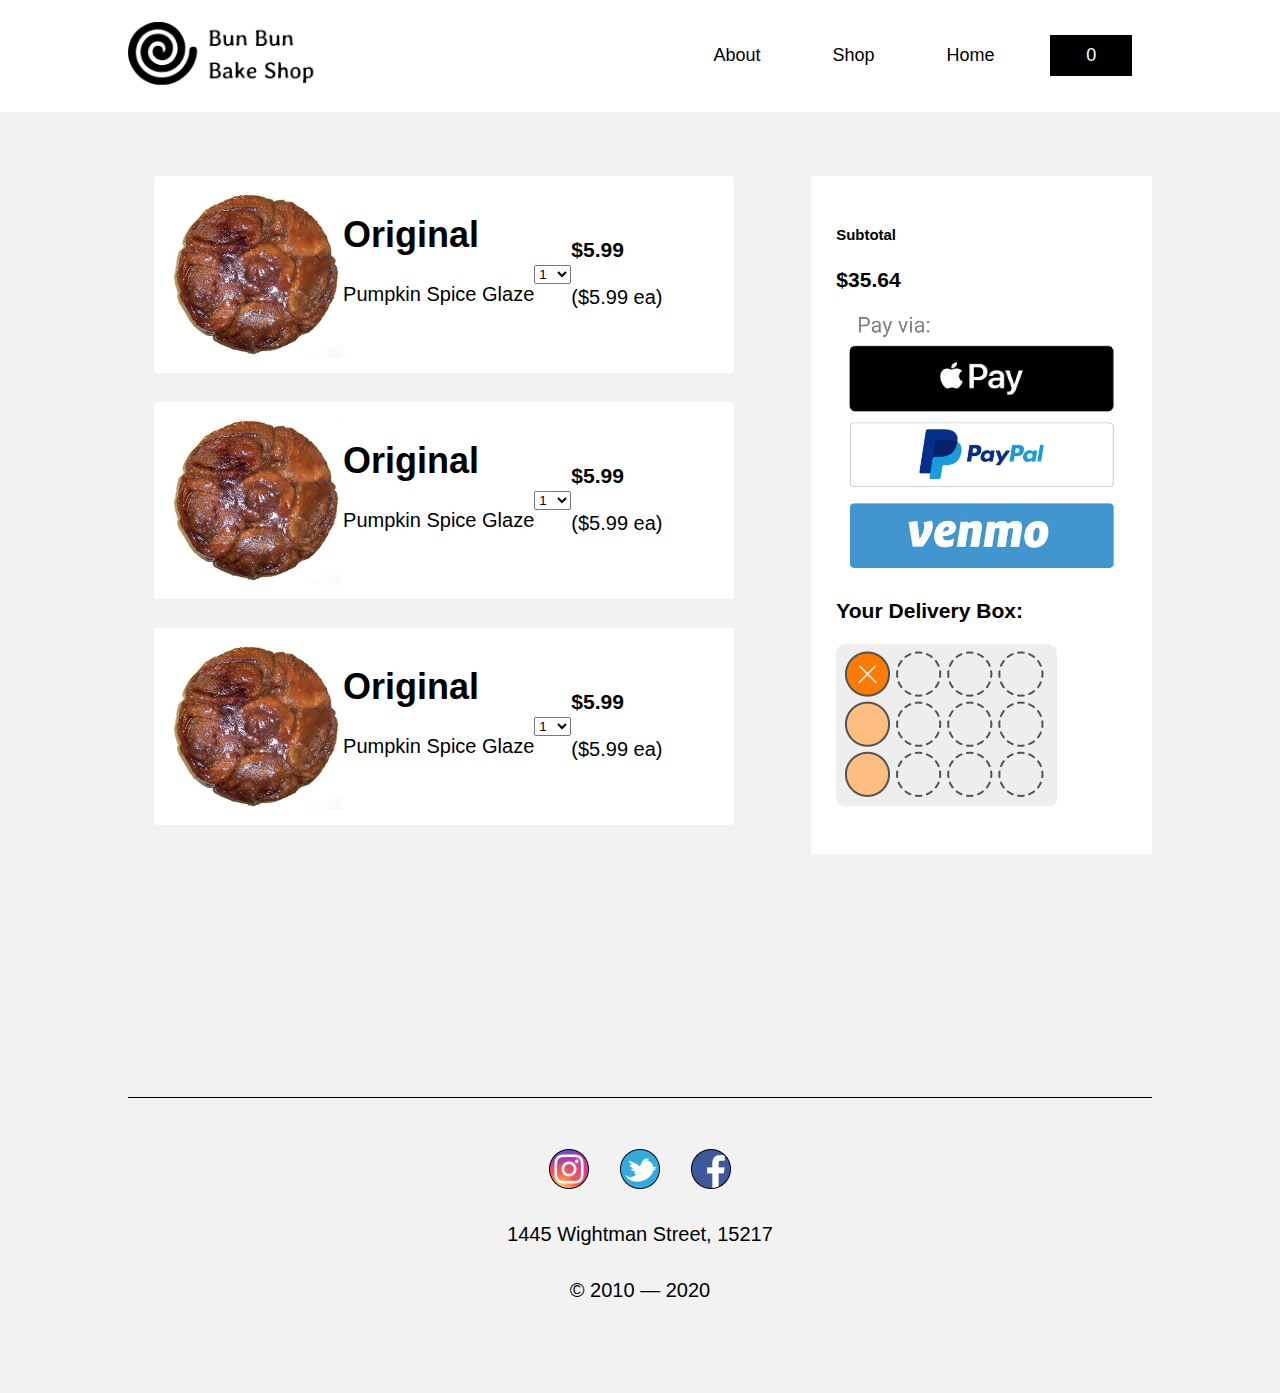
==== Cart.html @ 1db824e0 "Assignment 6A" ====
<!DOCTYPE html>
<html>
	<head>
		<title>Bun Bun Bake Shop</title>
		
		<link rel="stylesheet" type="text/css" href="resources/reset.css">
		<link rel="stylesheet" type="text/css" href="resources/style.css">
	</head>
</head>

<body onload="onLoad()" >
	
	<!-- Top Bar -->
	<nav>
		<div id="logo">
			<a href="index.html"><img src="resources/logo.png"></a>
		</div>
		<div id="link">
			<a  id="my_cart" href="Cart.html">My Cart: 0</a>
			<a href="index.html">Home</a>
			<a href="Shop.html">Shop</a>
			<a href="">About</a>
		</div>
		
	</nav>
	
	<!-- Callout -->
	
	
	<section class="cart">
		<!-- Left Side -->
		<div id="left">
			<!-- Card -->
			


			<div class="cart_card">
				<!-- Product Image -->
				<img src="resources/bread3.png" alt="bread">
				<!-- Title -->
				<div>
					<h1>Original</h1>
					<p>Pumpkin Spice Glaze</p>
				</div>
				
				<div id="details_cart">
					<!-- Dropdown -->
					<select>
						<option value="">1</option>
						<option value="">3</option>
						<option value="">6</option>
						<option value="">12</option>
					</select>
					<!-- Price -->
					<div>
						<h3>$5.99</h3>
						<p>($5.99 ea)</p>
					</div>
				</div>
			</div>

			<div class="cart_card">
				<!-- Product Image -->
				<img src="resources/bread3.png" alt="bread">
				<!-- Title -->
				<div>
					<h1>Original</h1>
					<p>Pumpkin Spice Glaze</p>
				</div>
				
				<div id="details_cart">
					<!-- Dropdown -->
					<select>
						<option value="">1</option>
						<option value="">3</option>
						<option value="">6</option>
						<option value="">12</option>
					</select>
					<!-- Price -->
					<div>
						<h3>$5.99</h3>
						<p>($5.99 ea)</p>
					</div>
				</div>
			</div>

			<div class="cart_card">
				<!-- Product Image -->
				<img src="resources/bread3.png" alt="bread">
				<!-- Title -->
				<div>
					<h1>Original</h1>
					<p>Pumpkin Spice Glaze</p>
				</div>
				
				<div id="details_cart">
					<!-- Dropdown -->
					<select>
						<option value="">1</option>
						<option value="">3</option>
						<option value="">6</option>
						<option value="">12</option>
					</select>
					<!-- Price -->
					<div>
						<h3>$5.99</h3>
						<p>($5.99 ea)</p>
					</div>
				</div>
			</div>




		</div>
			
			<!-- Right Side -->
			<div id="right">
				<h5>Subtotal</h5>
				<h3>$35.64</h3>
				<img id="checkout" src="resources/Checkout Button.png">
				<h3>Your Delivery Box:</h3>
				<img src="resources/Grid.png">
			</div>
			
		</section>
		
		
		
		
		
		
		<!-- Footer -->
		<footer>
			<!-- Line break -->
			<div id="line_br"></div>
			<!-- Social -->
			<div id="social">
				<img src="resources/social1.png">
				<img src="resources/social2.png">
				<img src="resources/social3.png">
			</div>
			<p>1445 Wightman Street, 15217 <br><br> © 2010 — 2020 </p>
		</footer>
	

	<script src="main.js" type="text/javascript"></script>
	</body>
</html>
---- resources/style.css ----
/* Base font */
html,
body {
	font-family: Roboto, sans-serif;
	font-size: 18px;
	margin: 0;
	background-color: #F2F2F2;
}

/* Overlay */
.overlay {
    position: fixed;
    height: 100%;
    width: 100%;
    background-color: rgba(0,0,0,0.5);
    z-index: 10;
}

/* Modal */
#modal {
    position: absolute;
    top: 40%; 
    margin:  0px 15%;
    background-color: white;
    border-radius: 5px;
    text-align: center;
    z-index: 11; /* 1px higher than the overlay layer */
    box-shadow: 2.5px 2.5px 5px 5px rgba(0,0,0,.04);
    height: 100%;
    flex-grow: 1;
}

#modal article{
		flex-flow: column;	
}
#product_image{
	width: 100%;
	height: 600px;
	background-image: url(p_spice.png);
	background-size: 100%;
	display: flex;
	flex-flow: column;
	justify-content: space-between;
	padding: 2.5% 0px;

}

#close{
	text-align: right;
	padding: 0 5%;
}

#product_info{
	text-align: left;
	margin:  0 10%;
}


#modal_LR{
	display: flex;
	flex-flow: row;
	background-color: white;
}


#modal_L{
	display: flex;
	flex-flow: column;
	justify-content: space-evenly;
	padding-bottom: 2.5%;
}

#modal_R *{
	text-align: left;
	margin:  10% 10%;
}

#modal_R img{
	width: 80%;
	margin: -5% 10%;
	margin-bottom:10%;
}

#modal_R h1, p{
	font-size: 20px;
	line-height: 140.62%;
}






/* Top bar */
	nav {
		display: flex;
		width: auto;
		background-color: white;
		color: black;
		padding: .66rem 0px;
		padding-left: 10%;
		padding-right: 10%;
		align-items: center;
	}


	nav #link{
		flex-grow: 1;
	}

	nav a{
		float: right;
		padding: 10px 2rem;
		text-decoration: none;
		color: black;
	}

	#logo a{
		padding-left: 0px;
	}

	nav a:active{
		font-weight: bold;
	}


	nav a:hover{
		font-weight: bold;
	}

	nav #logo img {
		width: 200px;
		height: auto;
	}


	#my_cart{
		background-color: black;
		color: white;
		margin: 0 2.5%;
	}

/* Splash */
	#splash {
		height: 33rem;
		background-image: url('splash.png');
		background-repeat: no-repeat;
		background-position: center;
		background-size: cover;
		display: flex;
		align-items: center;
		justify-content: flex-end;
	}

	#splash article {
		color: white;
		margin: 0px 1%;
		width: 20rem;
		padding: 2rem 3rem;
		padding-right: 10%;
		font-size: 2rem;
		justify-content: flex-end;

	}


	#splash article h1 {
		font-weight: 500;
		font-size: 42px;
		line-height: 49px;
		display: flex;
		align-items: center;
		color: #FFFFFF;
	}


	#splash article h2 {
		font-family: Roboto;
		font-style: normal;
		font-weight: normal;
		font-size: 20px;
		line-height: 28px;
		color: #FFFFFF;
	}

	#splash_button{
		border-radius: 5px;
		background-color: #EB5757; /* Red */
		border: none;
		color: white;
		padding: 15px 32px;
		text-align: center;
		text-decoration: none;
		display: inline-block;
		font-size: 18px;
	}

/* Most Popular */
	#most_popular h1{
		margin: 5% 10%;
		font-weight: 500;
		font-size: 35px;
		line-height: 41px;
		color: #000000;
	}

/* Gallery */
	#gallery {
		display: flex;
		align-content: center;
		justify-content: space-between;
		font-size: 1.1rem;
		margin: 3rem 10%;
	}

	#gallery article {
		display: flex;
		flex-flow: column nowrap;
		justify-content: space-between;
		width: 47.5%;
		background: #FFFFFF;
		border-radius: 3px;
		box-shadow: 2.5px 2.5px 5px 5px rgba(0,0,0,.04);
	}


	#gallery h1{
		width: 100%;
		padding-left: 10%;
	}


	/* Flavor Selector */
	#flavors{
		float: left;
		display: flex;
		flex-wrap: nowrap;
		overflow-x: auto;
		width: 100%;
		align-items: center;
	}

	#flavors a{
		margin-left: 5%;
		margin-right: 5%;
	}

	/* For Selecting Coarting */
	#selection{ /* Container */
		float: left;
		display: flex;
		flex-wrap: nowrap;
		overflow-x: auto;
		width: 100%;
	}


	#selection > *  { /* Content */
		flex: 0 0 auto;
		display: inline-block;
		overflow: auto;
		border: none;
		color: white;
		padding: 15px 32px;
		margin: 0 12px;
		text-align: center;
		text-decoration: none;
		display: inline-block;
		font-size: 16px;
		background: #F2F2F2;
		border-radius: 5px;
		color: #000000;
	}

	#None{
		background: #EB5757;
		color: #FFFFFF;
	}

	/* For Interaction */
	#details{ /* Container */
		color: red;
		display: flex;
		align-items: center;
		margin-left: 10%;
		margin-right: 10%;

	}

	#details p{
		/* Free Delivery */
		font-size: 16px;
		display: flex;
		color: rgba(0, 0, 0, 0.6);
		margin-right: 2.5px;
		width: 200px;
		
	}

	#details h2{
		/* Free Delivery */
		font-size: 20px;
		line-height: 23px;
		display: flex;
		align-items: center;

		color: #000000;
		margin-right: 2.5%
		
	}

	#details a{
		/* Add to Cart */
		font-size: 16px;
		line-height: 19px;
		text-decoration: none;
		color: #000000;
		width: 100%;
		text-align: right;
	}

	#details a:hover{
		font-weight: bold;
	}



	/* -------------------------------- */
	/* Editted from W3 */
	/* https://www.w3schools.com/howto/howto_custom_select.asp */
	#details select {
		display: block;
		padding: .6em 1.4em .5em .8em;
		width: 20%;
		height: 100%;
		max-width: 100%;
		box-sizing: border-box;
		border: 1px solid #aaa;
		box-shadow: 0 1px 0 1px rgba(0,0,0,.04);
		border-radius: .5em;
		-moz-appearance: none;
		-webkit-appearance: none;
		appearance: none;
		background-color: #fff;
		background-image: url('data:image/svg+xml;charset=US-ASCII,%3Csvg%20xmlns%3D%22http%3A%2F%2Fwww.w3.org%2F2000%2Fsvg%22%20width%3D%22292.4%22%20height%3D%22292.4%22%3E%3Cpath%20fill%3D%22%23007CB2%22%20d%3D%22M287%2069.4a17.6%2017.6%200%200%200-13-5.4H18.4c-5%200-9.3%201.8-12.9%205.4A17.6%2017.6%200%200%200%200%2082.2c0%205%201.8%209.3%205.4%2012.9l128%20127.9c3.6%203.6%207.8%205.4%2012.8%205.4s9.2-1.8%2012.8-5.4L287%2095c3.5-3.5%205.4-7.8%205.4-12.8%200-5-1.9-9.2-5.5-12.8z%22%2F%3E%3C%2Fsvg%3E'),
		  linear-gradient(to bottom, #ffffff 0%,#e5e5e5 100%);
		background-repeat: no-repeat, repeat;
		background-position: right .7em top 50%, 0 0;
		background-size: .65em auto, 100%;
		margin-right: 2.5%
	}
	#details select::-ms-expand {
		display: none;
	}
	#details select:hover {
		border-color: #888;
	}
	#details select:focus {
		border-color: #aaa;
		box-shadow: 0 0 1px 3px rgba(59, 153, 252, .7);
		box-shadow: 0 0 0 3px -moz-mac-focusring;
		color: #222;
		outline: none;
	}
	#details select option {
		font-weight:normal;
	}
	/* -------------------------------- */

/* Images */
	#gallery article img {
		width: auto;
		height: auto;
		object-fit: scale-down;
		margin: 5% 0px;
	}

/* Callout */
	#call_out{
		margin:  5% 0% 0% 10%;
		font-size: 28px;
		line-height: 140.62%;
	}

	#call_out h1{
		font-weight: 500;
		font-size: 42px;
		line-height: 49px;
	}

	/* Input Zip */
	/* https://www.w3schools.com/html/html_forms.asp */
	#call_out input{
		width: 29%;
		box-sizing: border-box;
		border: 2px solid #ccc;
		border-radius: 4px;
		font-size: 16px;
		background-color: white;
		background-image: url('Location.png');
		background-position: 20px 25px; 
		background-repeat: no-repeat;
		padding: 20px  40px;
		font-size: 28px;
		line-height: 140.62%;
	}

/* Filter */
#filter{
	margin: 2.5% 10%;
	display: flex;
	width:  100%;

}

#filter > *{
	background-color: white;
	border: black;
	border-width: 1px;
	border-style: solid;
	padding: 2.5% 5%;
	text-decoration: none;
	color: black;
	margin:  0 -.5px;
}

#filter_first{
	background-color: black;
	color: white;
	border-top-left-radius: 5px;
	border-bottom-left-radius: 5px;
}

#filter_last{
	border-top-right-radius: 5px;
	border-bottom-right-radius: 5px;
}


/* _____________________________________ */



.cart{
	margin:  5% 10%;
	display: flex;
	flex-direction: row;
}

#left{
	flex: 2 0 0;
	margin-right: 2.5%;
	padding: 0% 2.5%;

}

#right{
	background-color: white;
	flex:  1 0 0;
	margin-left: 2.5%;
	padding: 2.5% 2.5%;
	max-height: 675px;
}



.cart_card{
	background-color: white;
	padding: 2.5% 2.5%;
	display: flex;
	flex-direction: row;
	border-radius: 3px;
	margin-bottom: 5%;
	
}
/* 
.cart_card > *{
	border-style: solid;
	border-width: 5px;
} */


#details_cart{ /* Container */
		display: flex;
		align-items: center;
	}

#checkout{
	width: 100%;
}






/* _____________________________________ */



/* Footer */
	footer {
		display: flex;
		flex-direction: column;
		text-align: center;
		justify-content: center;
		color: black;
		align-items: center;
		padding: 5% 10%;
		margin-top: 10%;
	}

	footer p{
		margin: 2.5% 0px;
	}

	#social{
		width: 100%
	}

	#social img{
		margin: 0px 1.25%;
	}

	#line_br{
		width: 100%;
		height: 1px;
		background-color: black;
		margin: 5% 0;
	}
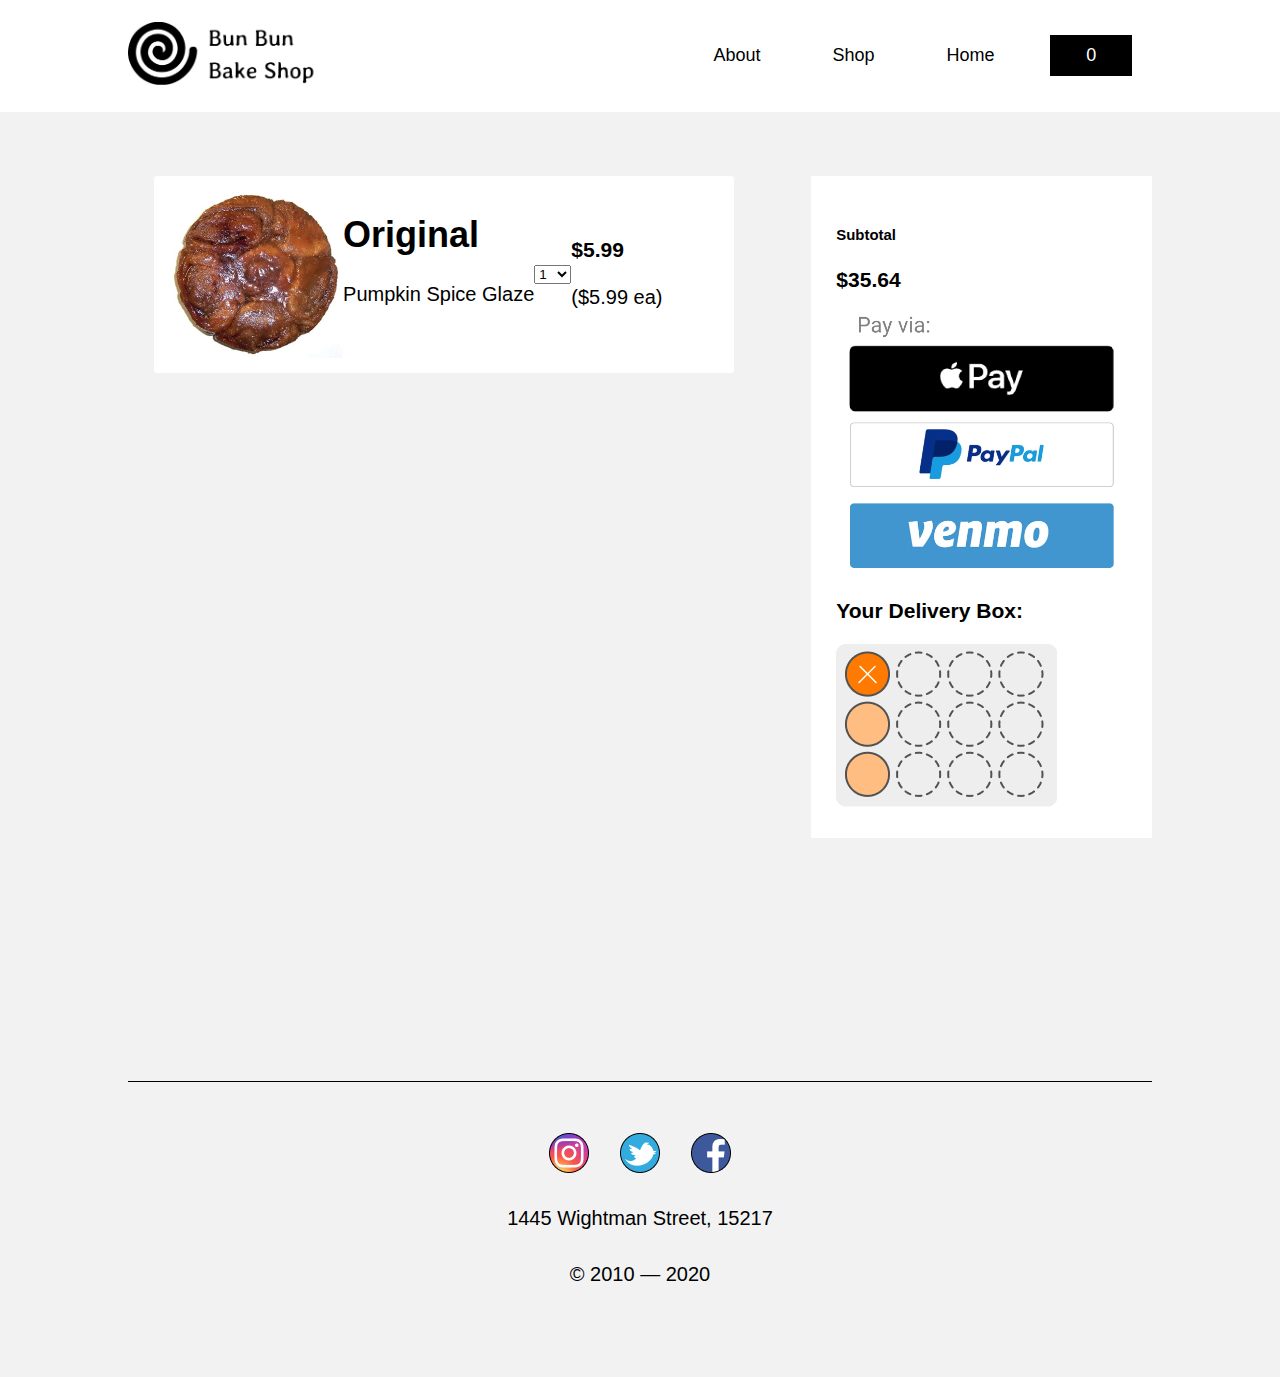
==== commit ad8eb39f: "Working Prototype inside sketch" ====
--- a/Cart.html
+++ b/Cart.html
@@ -3,7 +3,7 @@
 	<head>
 		<title>Bun Bun Bake Shop</title>
 		
-		<link rel="stylesheet" type="text/css" href="resources/reset.css">
+		
 		<link rel="stylesheet" type="text/css" href="resources/style.css">
 	</head>
 </head>
@@ -31,10 +31,7 @@
 		<!-- Left Side -->
 		<div id="left">
 			<!-- Card -->
-			
-
-
-			<div class="cart_card">
+			<div class="cart_card" >
 				<!-- Product Image -->
 				<img src="resources/bread3.png" alt="bread">
 				<!-- Title -->
@@ -59,63 +56,10 @@
 				</div>
 			</div>
 
-			<div class="cart_card">
-				<!-- Product Image -->
-				<img src="resources/bread3.png" alt="bread">
-				<!-- Title -->
-				<div>
-					<h1>Original</h1>
-					<p>Pumpkin Spice Glaze</p>
-				</div>
-				
-				<div id="details_cart">
-					<!-- Dropdown -->
-					<select>
-						<option value="">1</option>
-						<option value="">3</option>
-						<option value="">6</option>
-						<option value="">12</option>
-					</select>
-					<!-- Price -->
-					<div>
-						<h3>$5.99</h3>
-						<p>($5.99 ea)</p>
-					</div>
-				</div>
-			</div>
-
-			<div class="cart_card">
-				<!-- Product Image -->
-				<img src="resources/bread3.png" alt="bread">
-				<!-- Title -->
-				<div>
-					<h1>Original</h1>
-					<p>Pumpkin Spice Glaze</p>
-				</div>
-				
-				<div id="details_cart">
-					<!-- Dropdown -->
-					<select>
-						<option value="">1</option>
-						<option value="">3</option>
-						<option value="">6</option>
-						<option value="">12</option>
-					</select>
-					<!-- Price -->
-					<div>
-						<h3>$5.99</h3>
-						<p>($5.99 ea)</p>
-					</div>
-				</div>
-			</div>
-
-
-
-
 		</div>
 			
 			<!-- Right Side -->
-			<div id="right">
+			<div id="right" >
 				<h5>Subtotal</h5>
 				<h3>$35.64</h3>
 				<img id="checkout" src="resources/Checkout Button.png">
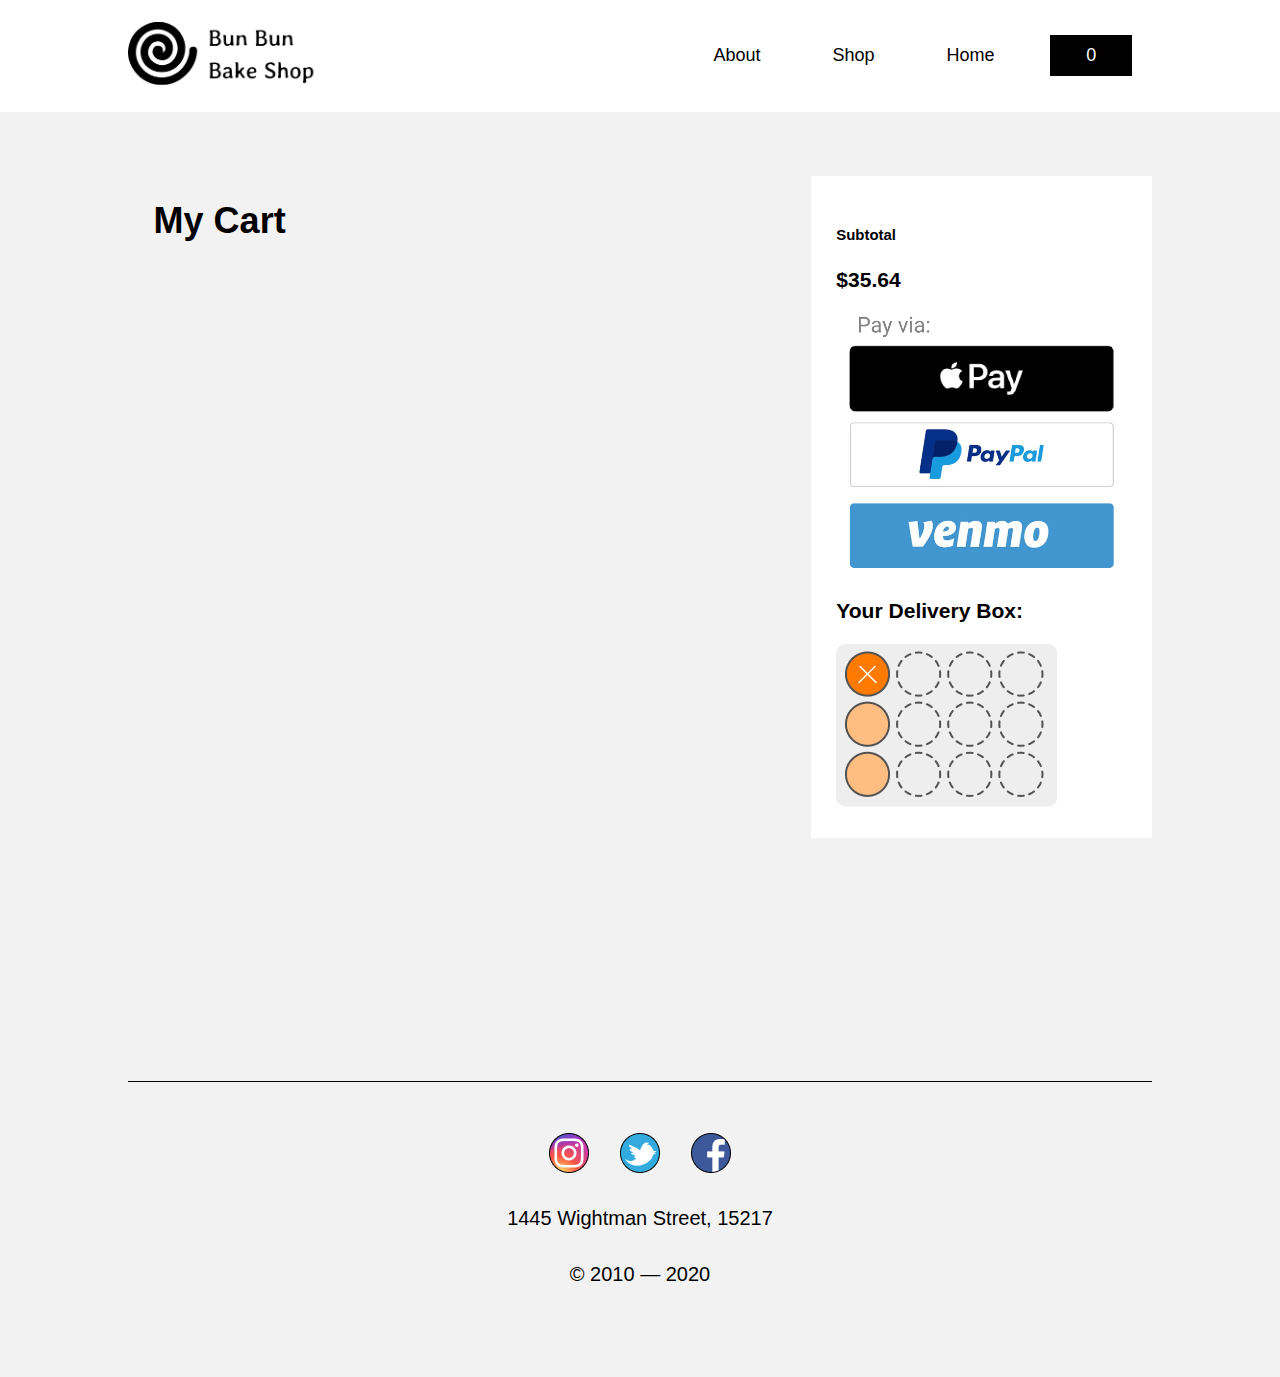
==== commit 614e51c8: "Cleaning up css done with backend" ====
--- a/Cart.html
+++ b/Cart.html
@@ -30,31 +30,9 @@
 	<section class="cart">
 		<!-- Left Side -->
 		<div id="left">
-			<!-- Card -->
-			<div class="cart_card" >
-				<!-- Product Image -->
-				<img src="resources/bread3.png" alt="bread">
-				<!-- Title -->
-				<div>
-					<h1>Original</h1>
-					<p>Pumpkin Spice Glaze</p>
-				</div>
-				
-				<div id="details_cart">
-					<!-- Dropdown -->
-					<select>
-						<option value="">1</option>
-						<option value="">3</option>
-						<option value="">6</option>
-						<option value="">12</option>
-					</select>
-					<!-- Price -->
-					<div>
-						<h3>$5.99</h3>
-						<p>($5.99 ea)</p>
-					</div>
-				</div>
-			</div>
+			
+			<h1>My Cart</h1>
+			
 
 		</div>
 			
@@ -87,7 +65,7 @@
 			<p>1445 Wightman Street, 15217 <br><br> © 2010 — 2020 </p>
 		</footer>
 	
-
+	<script src="https://ajax.googleapis.com/ajax/libs/jquery/3.4.1/jquery.min.js"></script>		
 	<script src="main.js" type="text/javascript"></script>
 	</body>
 </html>--- a/resources/style.css
+++ b/resources/style.css
@@ -19,14 +19,14 @@
 /* Modal */
 #modal {
     position: absolute;
-    top: 40%; 
+    top: 20%; 
     margin:  0px 15%;
     background-color: white;
     border-radius: 5px;
     text-align: center;
     z-index: 11; /* 1px higher than the overlay layer */
     box-shadow: 2.5px 2.5px 5px 5px rgba(0,0,0,.04);
-    height: 100%;
+    
     flex-grow: 1;
 }
 
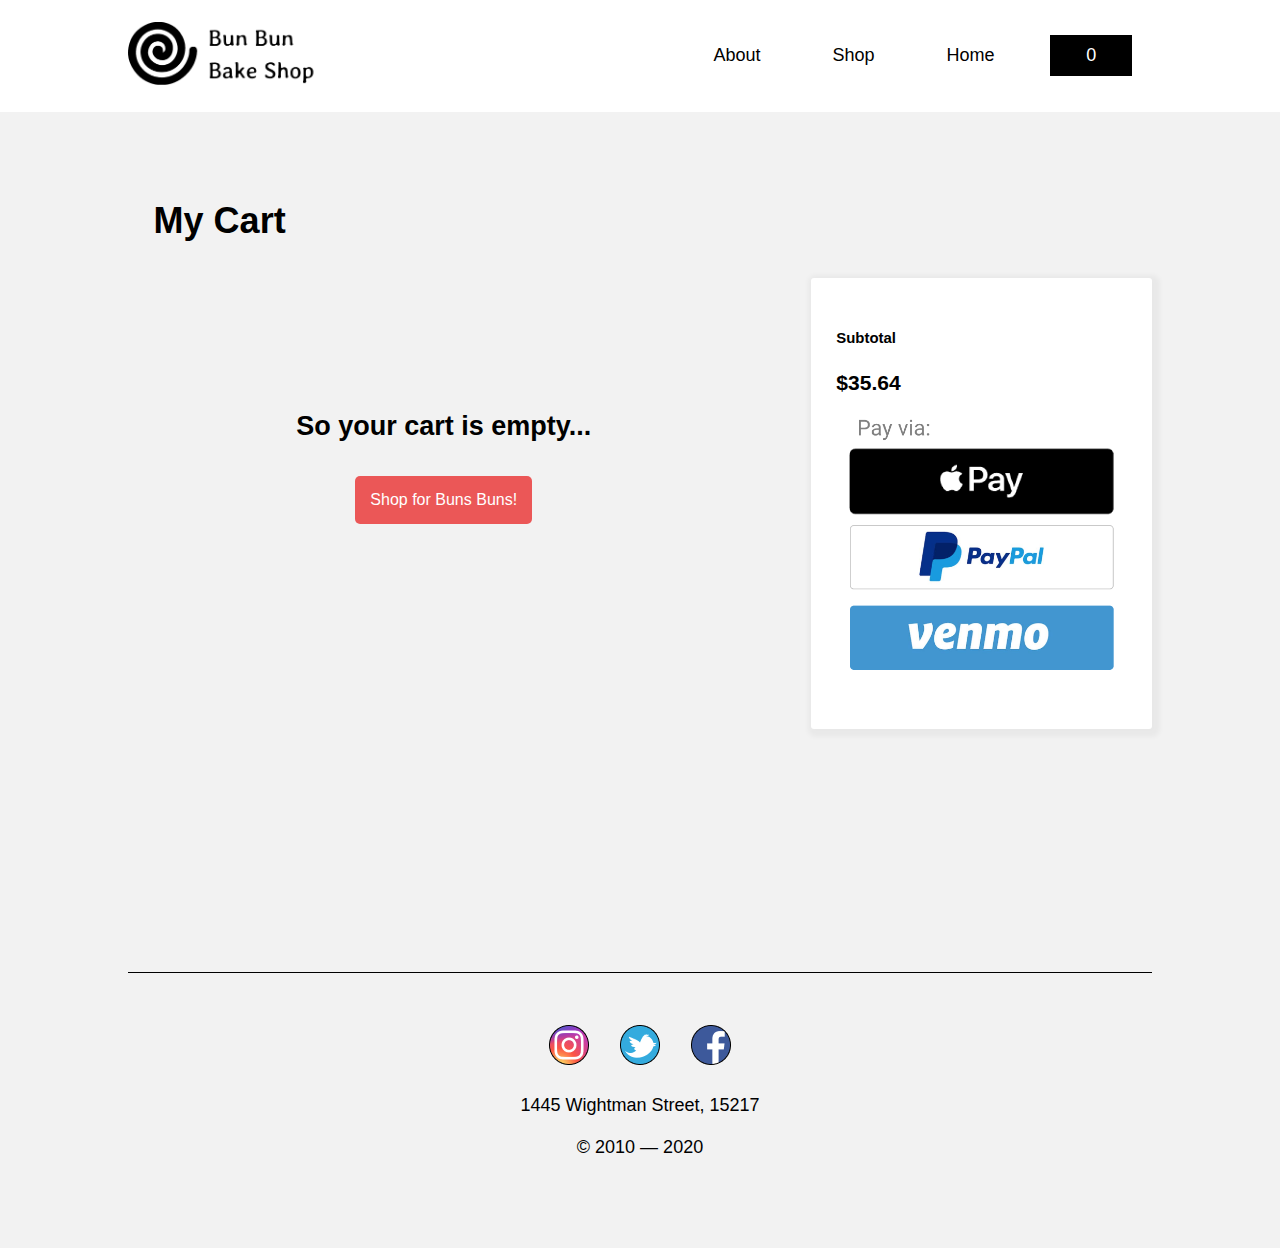
==== commit 61a8bcd7: "Done with HTML CSS JS; Cleaning Reflection" ====
--- a/Cart.html
+++ b/Cart.html
@@ -8,7 +8,7 @@
 	</head>
 </head>
 
-<body onload="onLoad()" >
+<body onload="onLoad(), onLoadCart()">
 	
 	<!-- Top Bar -->
 	<nav>
@@ -33,6 +33,11 @@
 			
 			<h1>My Cart</h1>
 			
+			<div id="empty_def">
+			<h2>So your cart is empty...</h2>
+			<a class="button1" href="Shop.html">Shop for Buns Buns!</a>
+			</div>
+			
 
 		</div>
 			
@@ -41,8 +46,6 @@
 				<h5>Subtotal</h5>
 				<h3>$35.64</h3>
 				<img id="checkout" src="resources/Checkout Button.png">
-				<h3>Your Delivery Box:</h3>
-				<img src="resources/Grid.png">
 			</div>
 			
 		</section>
@@ -67,5 +70,7 @@
 	
 	<script src="https://ajax.googleapis.com/ajax/libs/jquery/3.4.1/jquery.min.js"></script>		
 	<script src="main.js" type="text/javascript"></script>
+	<script src="product.js" type="text/javascript"></script>
+	<script src="cart_default.js" type="text/javascript"></script>
 	</body>
 </html>--- a/resources/style.css
+++ b/resources/style.css
@@ -9,6 +9,8 @@
 
 /* Overlay */
 .overlay {
+    margin:  0 0;
+    padding:  0 0;
     position: fixed;
     height: 100%;
     width: 100%;
@@ -18,26 +20,27 @@
 
 /* Modal */
 #modal {
+    width: 60%;
     position: absolute;
-    top: 20%; 
-    margin:  0px 15%;
+    top: 10%;
+    right: 20%;
     background-color: white;
     border-radius: 5px;
     text-align: center;
     z-index: 11; /* 1px higher than the overlay layer */
     box-shadow: 2.5px 2.5px 5px 5px rgba(0,0,0,.04);
-    
-    flex-grow: 1;
 }
 
 #modal article{
-		flex-flow: column;	
-}
+	flex-flow: column;
+
+}
+
 #product_image{
 	width: 100%;
 	height: 600px;
 	background-image: url(p_spice.png);
-	background-size: 100%;
+	background-size: cover;
 	display: flex;
 	flex-flow: column;
 	justify-content: space-between;
@@ -56,36 +59,10 @@
 }
 
 
-#modal_LR{
-	display: flex;
-	flex-flow: row;
-	background-color: white;
-}
-
-
-#modal_L{
-	display: flex;
-	flex-flow: column;
-	justify-content: space-evenly;
-	padding-bottom: 2.5%;
-}
-
-#modal_R *{
-	text-align: left;
-	margin:  10% 10%;
-}
-
-#modal_R img{
-	width: 80%;
-	margin: -5% 10%;
-	margin-bottom:10%;
-}
-
-#modal_R h1, p{
-	font-size: 20px;
-	line-height: 140.62%;
-}
-
+
+#modal_L p{
+	flex-grow: 1;
+}
 
 
 
@@ -232,37 +209,33 @@
 
 	/* Flavor Selector */
 	#flavors{
-		float: left;
-		display: flex;
-		flex-wrap: nowrap;
-		overflow-x: auto;
+		
+		display: flex;
 		width: 100%;
-		align-items: center;
-	}
-
-	#flavors a{
-		margin-left: 5%;
-		margin-right: 5%;
-	}
+		justify-content: center;
+	}
+
 
 	/* For Selecting Coarting */
 	#selection{ /* Container */
-		float: left;
-		display: flex;
-		flex-wrap: nowrap;
+		width: 80%;
+		display: flex;
+		flex-wrap: wrap;
 		overflow-x: auto;
-		width: 100%;
-	}
-
-
-	#selection > *  { /* Content */
+		justify-content: center;
+	}
+
+
+
+
+
+	#selection button  { /* Content */
 		flex: 0 0 auto;
-		display: inline-block;
 		overflow: auto;
 		border: none;
 		color: white;
 		padding: 15px 32px;
-		margin: 0 12px;
+		margin: 12px 12px;
 		text-align: center;
 		text-decoration: none;
 		display: inline-block;
@@ -270,9 +243,12 @@
 		background: #F2F2F2;
 		border-radius: 5px;
 		color: #000000;
-	}
-
-	#None{
+
+
+
+	}
+
+	#selection > #none{
 		background: #EB5757;
 		color: #FFFFFF;
 	}
@@ -292,7 +268,7 @@
 		font-size: 16px;
 		display: flex;
 		color: rgba(0, 0, 0, 0.6);
-		margin-right: 2.5px;
+		margin-right: 0;
 		width: 200px;
 		
 	}
@@ -306,22 +282,10 @@
 
 		color: #000000;
 		margin-right: 2.5%
-		
-	}
-
-	#details a{
-		/* Add to Cart */
-		font-size: 16px;
-		line-height: 19px;
-		text-decoration: none;
-		color: #000000;
-		width: 100%;
-		text-align: right;
-	}
-
-	#details a:hover{
-		font-weight: bold;
-	}
+	
+	}
+
+
 
 
 
@@ -455,11 +419,17 @@
 }
 
 #right{
+	margin-top: 10%;
 	background-color: white;
 	flex:  1 0 0;
 	margin-left: 2.5%;
 	padding: 2.5% 2.5%;
 	max-height: 675px;
+	border-radius: 3px;
+	box-shadow: 2.5px 2.5px 5px 5px rgba(0,0,0,.04);
+	height: 400px
+
+
 }
 
 
@@ -471,13 +441,31 @@
 	flex-direction: row;
 	border-radius: 3px;
 	margin-bottom: 5%;
-	
-}
-/* 
-.cart_card > *{
+	align-items: center;
+	border-radius: 3px;
+	box-shadow: 2.5px 2.5px 5px 5px rgba(0,0,0,.04);
+	height: 200px;
+}
+
+.cartCardImage{
+	height: auto;
+	width: 200px;
+}
+
+
+/* Debug */
+/* .cart_card > *{
 	border-style: solid;
-	border-width: 5px;
-} */
+	border-width: 1px;
+}
+ */
+
+.cartCardTitle{
+	margin-left: 10px;
+	margin-right: 20px;
+	width: 130px
+}
+
 
 
 #details_cart{ /* Container */
@@ -488,8 +476,6 @@
 #checkout{
 	width: 100%;
 }
-
-
 
 
 
@@ -527,4 +513,102 @@
 		height: 1px;
 		background-color: black;
 		margin: 5% 0;
-	}+	}
+
+
+.button1{
+		flex: 0 0 auto;
+		overflow: auto;
+		border: none;
+		color: white;
+		padding: 15px 15px;
+		margin: 12px 12px;
+		text-align: center;
+		text-decoration: none;
+		display: inline-block;
+		font-size: 16px;
+		border-radius: 5px;
+		background: #EB5757;
+		color: #FFFFFF;
+}
+
+
+
+
+/* Similar Item */
+#LEFT, #RIGHT{
+	margin: 50px;	
+	/* background: black; */
+	width: 18%;
+	height:  18%;
+}
+
+
+	#sim_box{
+		float: left;
+		display: flex;
+		width: 100%;
+		align-items: center;
+	}
+
+	.similar_items{ 
+		float: left;
+		display: flex;
+		overflow-x: auto;
+		flex-wrap: nowrap;
+		justify-content: left;
+		margin-bottom: 30px;
+	}
+
+	.similar_items > *{ 
+		border-style: solid;
+  		border-width: 1px;
+  		border-radius: 3px;
+  		border-color: lightgrey;
+  		margin: 10px;
+	}
+
+
+/* Similar Page */
+
+	#sim_header{
+		display: flex;
+		margin-left: 10%;
+		margin-right: 10%;
+		justify-content: left;
+	}
+
+
+	#empty_def{
+		text-align: center;
+		height: 100%
+	}
+
+
+	#empty_def > h2{
+		padding-top: 25%;		
+	}
+
+
+/* Cart 2 */
+.remover{
+		flex: 0 0 auto;
+		overflow: auto;
+		border: none;
+		color: white;
+		padding: 15px 32px;
+		margin: 12px 12px;
+		text-align: center;
+		text-decoration: none;
+		display: inline-block;
+		font-size: 16px;
+		border-radius: 5px;
+		background: #F2F2F2;
+		color: #000000;
+}
+
+.remover:hover{
+	background: #EB5757;
+		color: #FFFFFF;
+
+}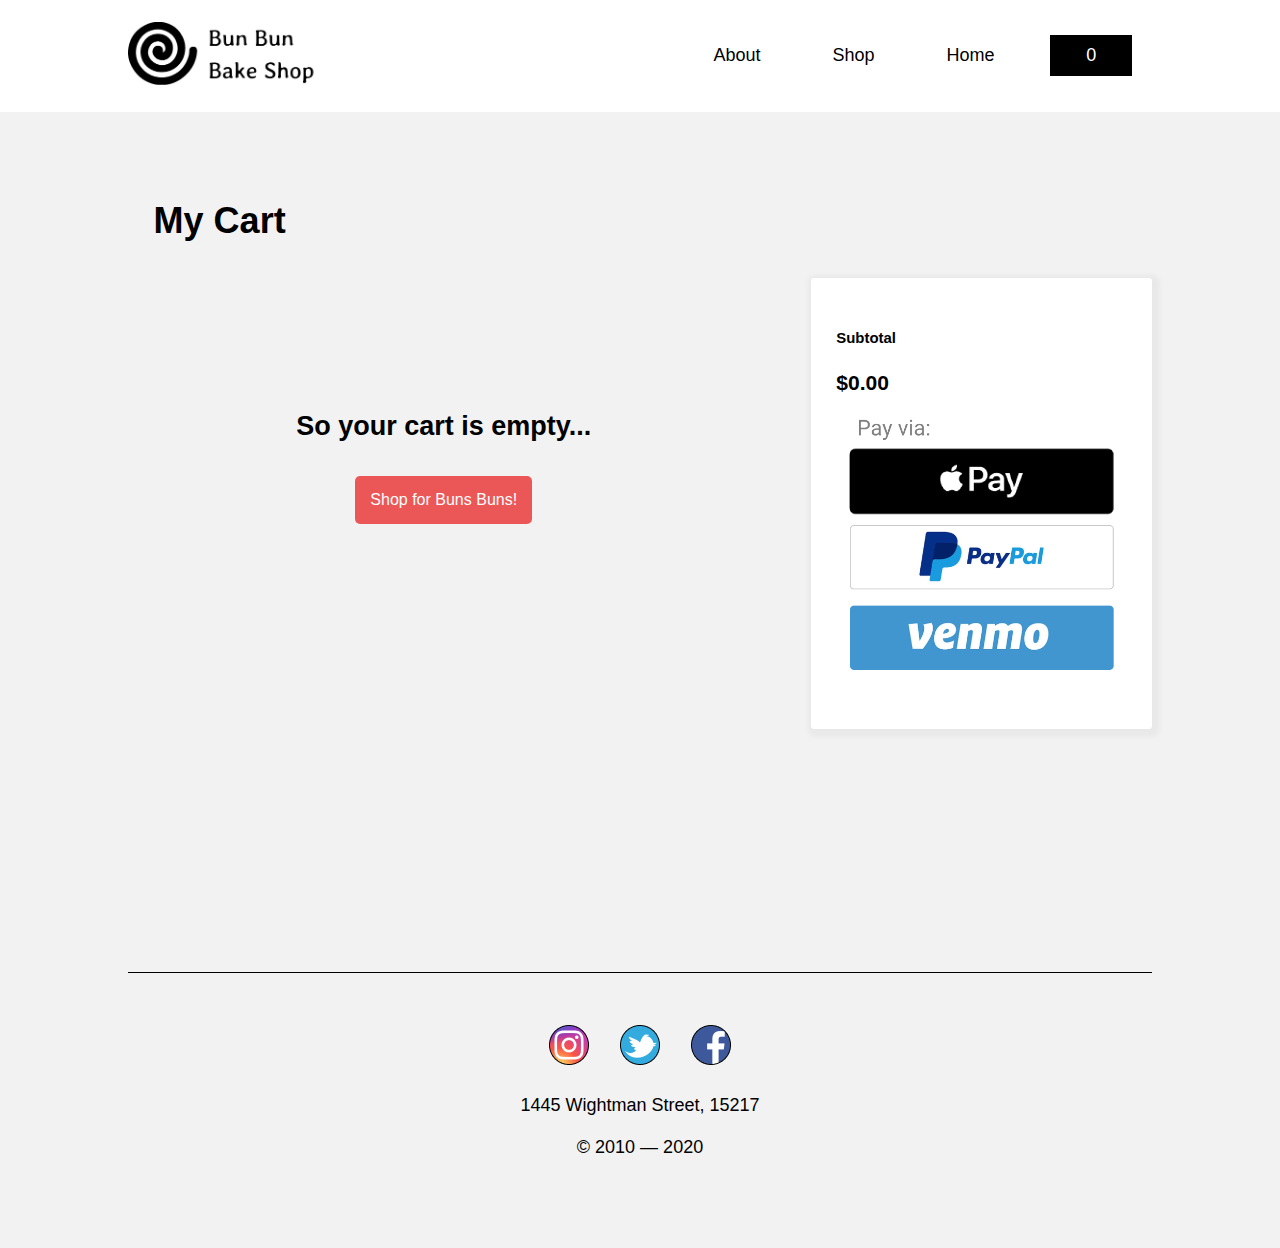
==== commit 3323336f: "Full reflection + fix small price bug" ====
--- a/Cart.html
+++ b/Cart.html
@@ -44,7 +44,7 @@
 			<!-- Right Side -->
 			<div id="right" >
 				<h5>Subtotal</h5>
-				<h3>$35.64</h3>
+				<h3 id="total_price">$35.64</h3>
 				<img id="checkout" src="resources/Checkout Button.png">
 			</div>
 			
